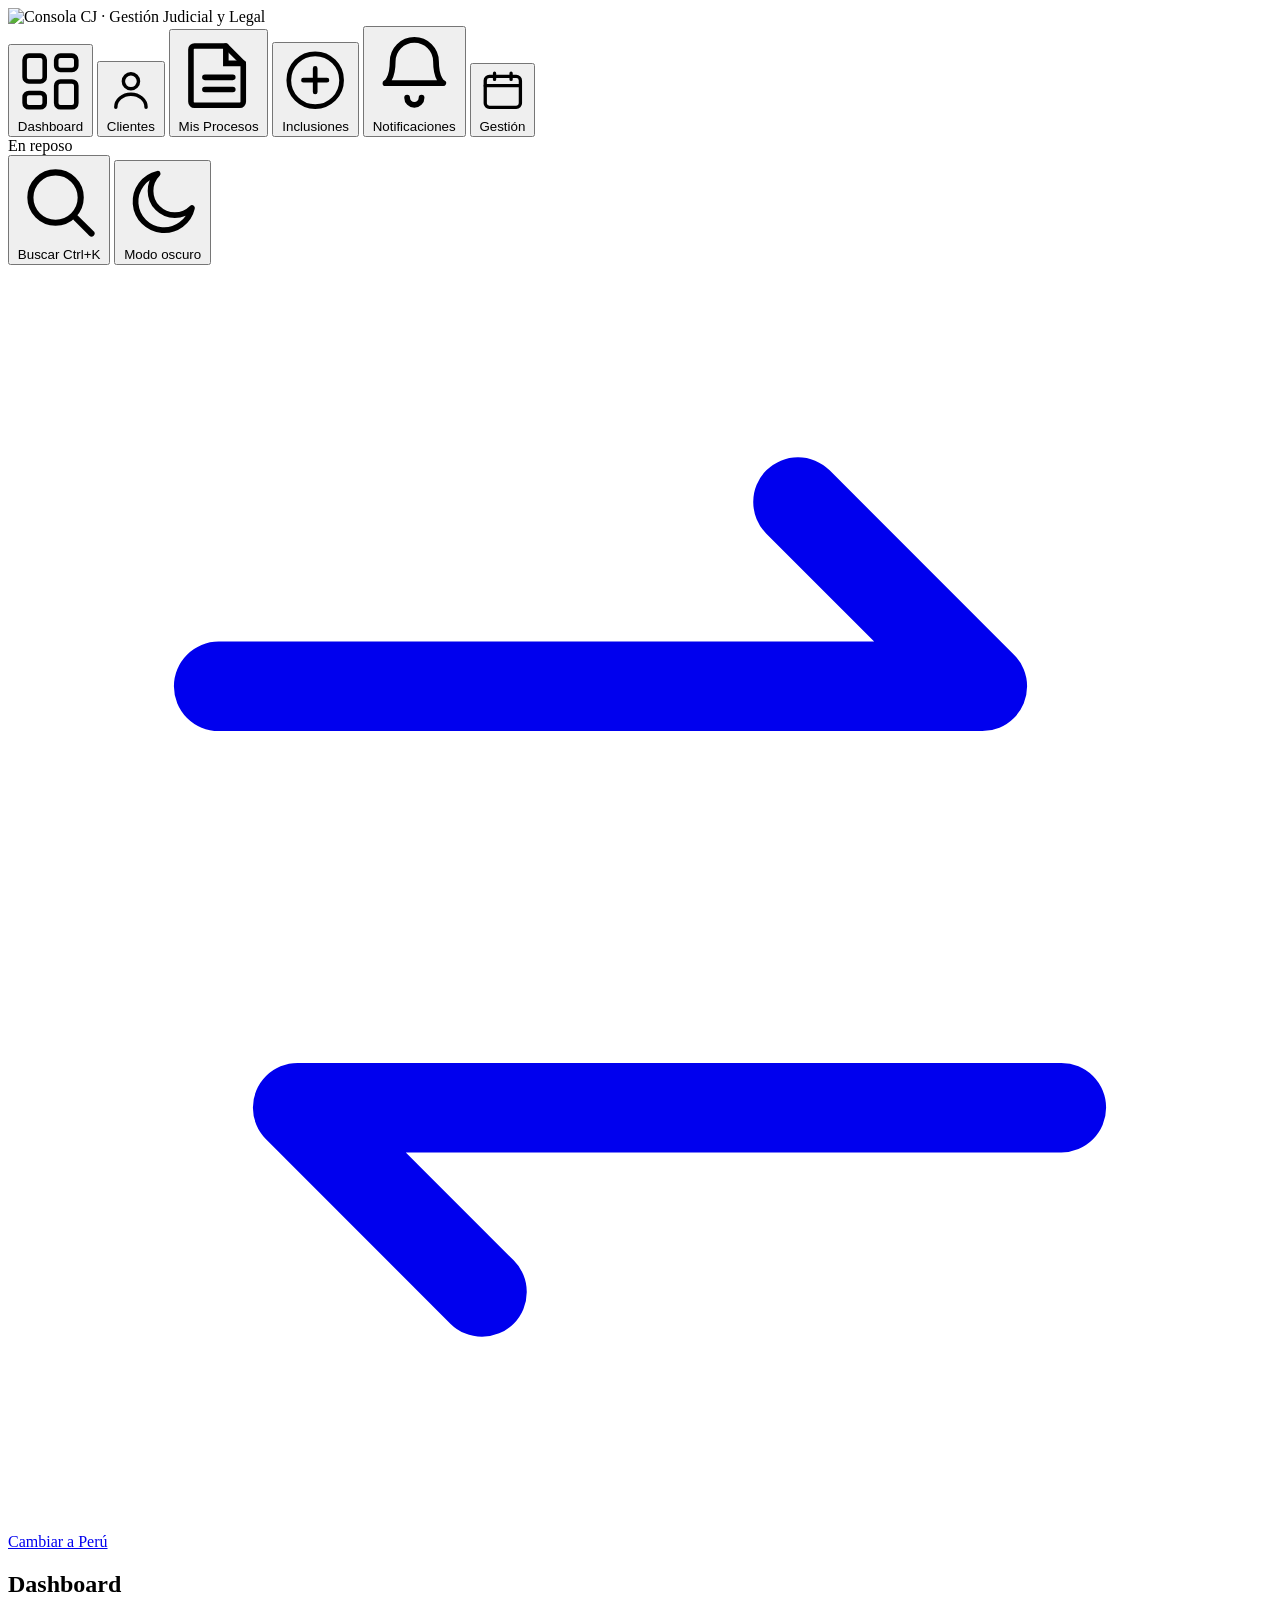
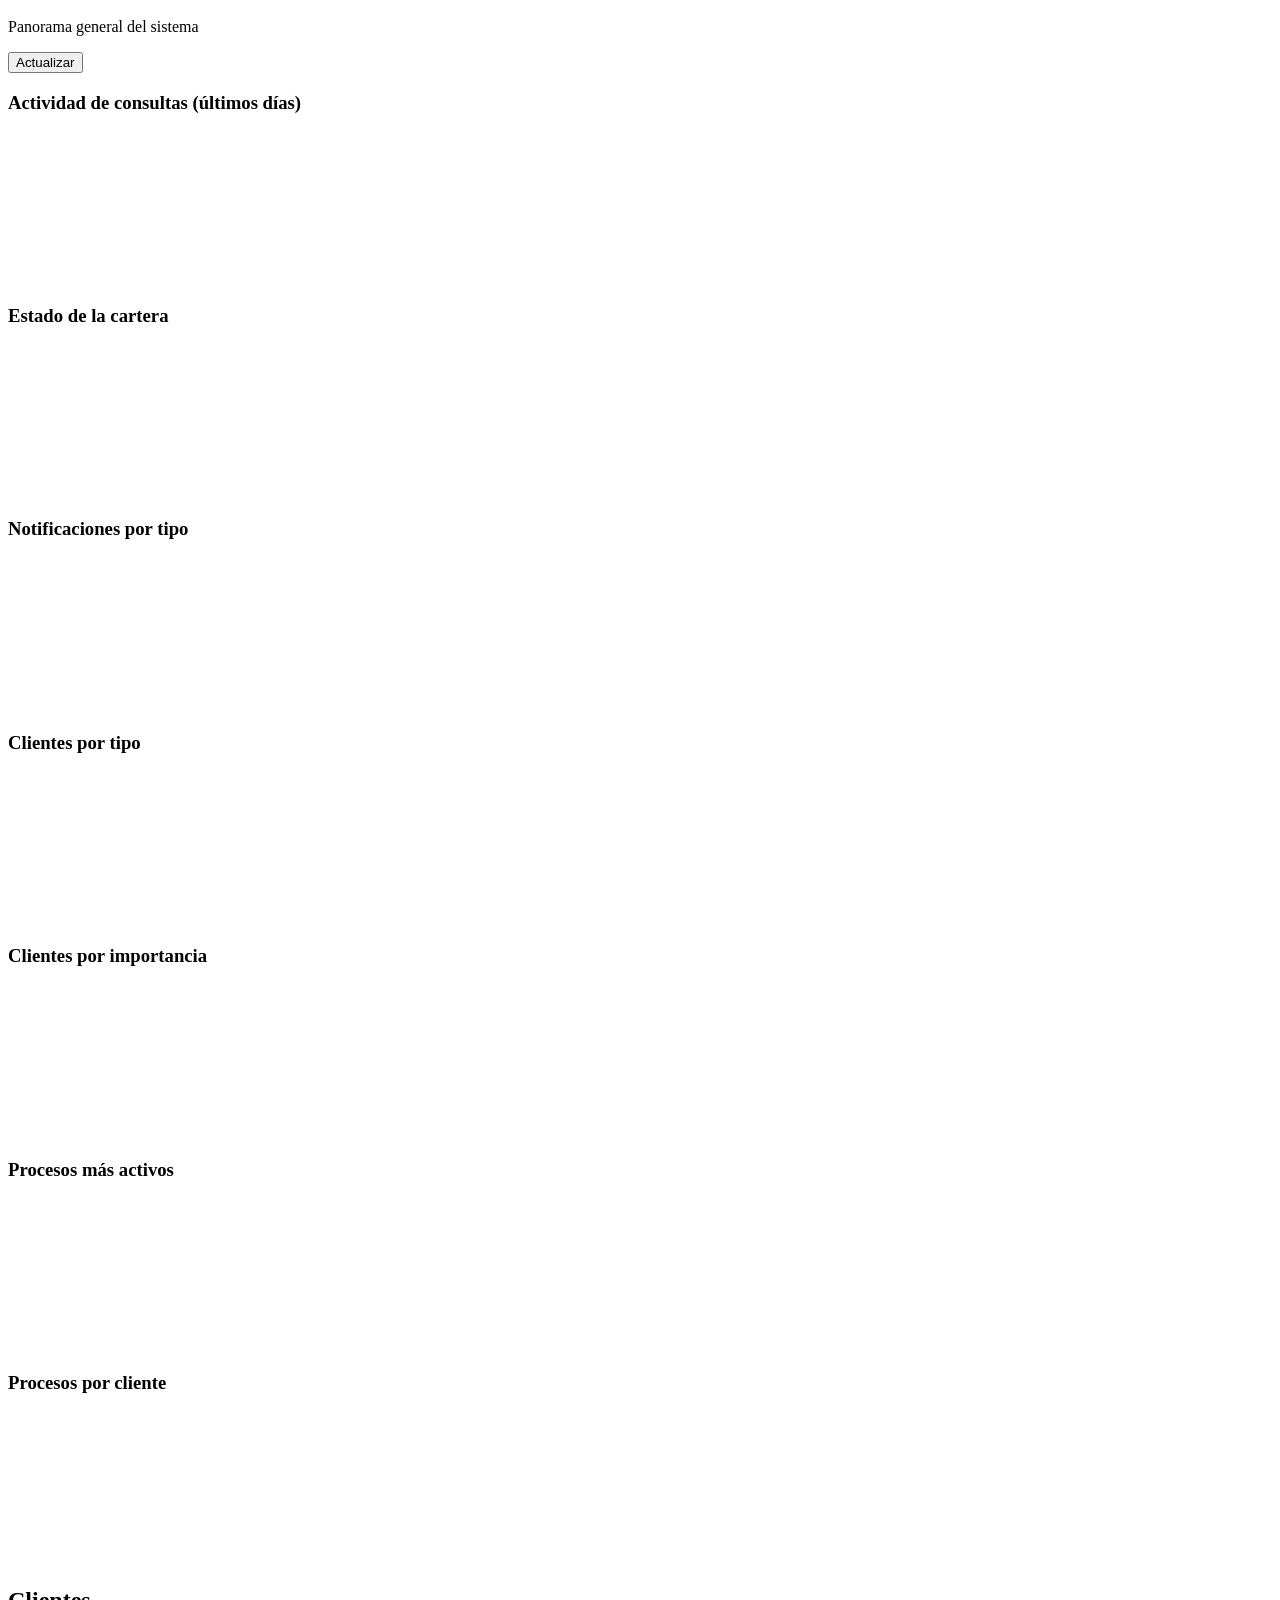
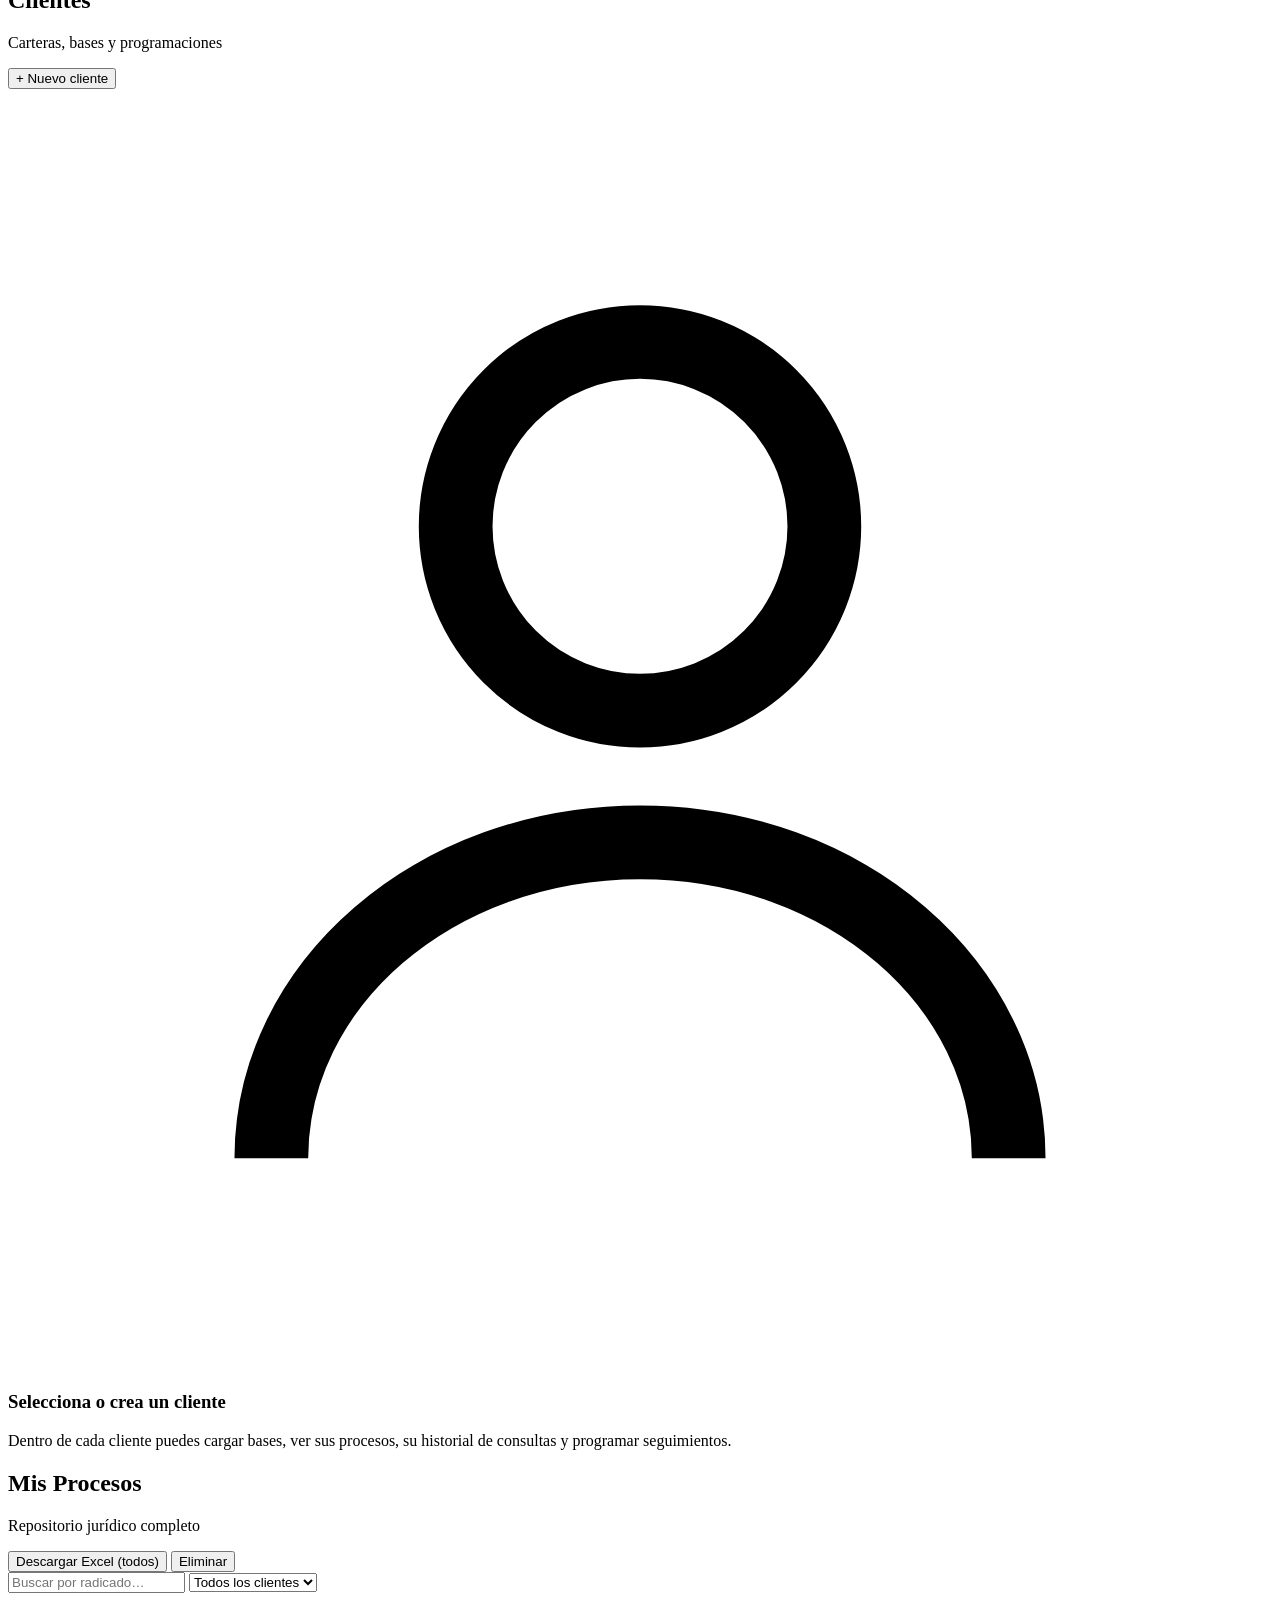
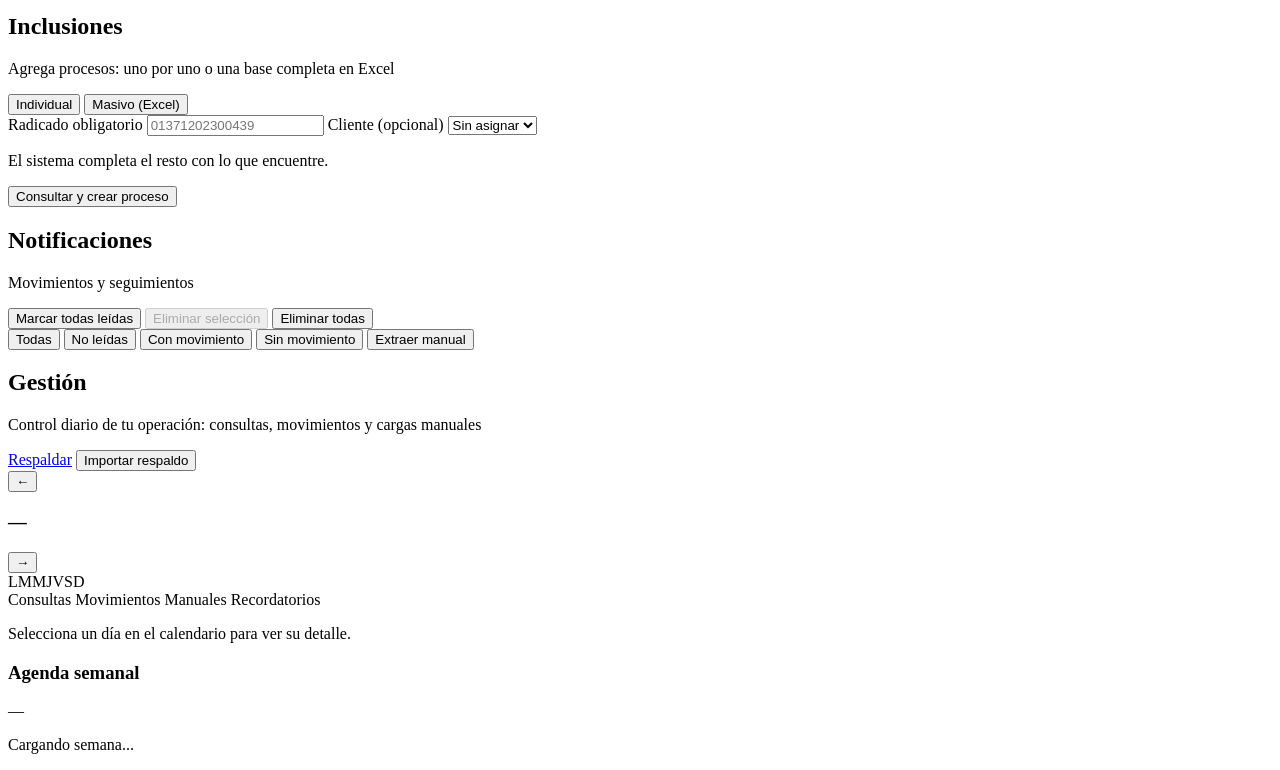
==== consola_latam/webapp/static/cj.html @ 0ed1775c "Initial commit: Consola Latam (Peru/Ecuador judicial process console) Web console for managing and q" ====
<!DOCTYPE html>
<html lang="es">
<head>
<meta charset="utf-8" />
<meta name="viewport" content="width=device-width, initial-scale=1" />
<title>Consola LATAM· Ecuador · Expedientes Judiciales</title>
<link rel="preconnect" href="https://fonts.googleapis.com" />
<link rel="preconnect" href="https://fonts.gstatic.com" crossorigin />
<link href="https://fonts.googleapis.com/css2?family=Cormorant+Garamond:ital,wght@0,500;0,600;1,500&family=Manrope:wght@400;500;600;700&display=swap" rel="stylesheet" />
<link rel="stylesheet" href="/static/styles-ecuador.css" />
<script src="https://cdn.jsdelivr.net/npm/chart.js@4.4.1/dist/chart.umd.min.js"></script>
</head>
<body>

<div class="shell">
  <!-- ---------- SIDEBAR ---------- -->
  <aside class="sidebar">
    <div class="sidebar__brand">
      <img class="sidebar__logo" src="/static/images/LogoCj.png" alt="Consola CJ · Gestión Judicial y Legal" />
    </div>
    <nav class="sidebar__nav" id="sidebarNav">
      <button class="navitem is-active" data-module="dashboard">
        <svg viewBox="0 0 24 24" fill="none"><rect x="3" y="3" width="7" height="9" rx="1.5" stroke="currentColor" stroke-width="1.6"/><rect x="14" y="3" width="7" height="5" rx="1.5" stroke="currentColor" stroke-width="1.6"/><rect x="14" y="12" width="7" height="9" rx="1.5" stroke="currentColor" stroke-width="1.6"/><rect x="3" y="16" width="7" height="5" rx="1.5" stroke="currentColor" stroke-width="1.6"/></svg>
        Dashboard
      </button>
      <button class="navitem" data-module="clientes">
        <svg viewBox="0 0 24 24" fill="none"><circle cx="12" cy="8" r="3.5" stroke="currentColor" stroke-width="1.6"/><path d="M5 20c0-3.3 3.1-6 7-6s7 2.7 7 6" stroke="currentColor" stroke-width="1.6" stroke-linecap="round"/></svg>
        Clientes
      </button>
      <button class="navitem" data-module="procesos">
        <svg viewBox="0 0 24 24" fill="none"><path d="M5 4h9l5 5v11a1 1 0 0 1-1 1H5a1 1 0 0 1-1-1V5a1 1 0 0 1 1-1Z" stroke="currentColor" stroke-width="1.6" stroke-linejoin="round"/><path d="M14 4v5h5M8 13h8M8 16.5h8" stroke="currentColor" stroke-width="1.6" stroke-linecap="round"/></svg>
        Mis Procesos
      </button>
      <button class="navitem" data-module="inclusiones">
        <svg viewBox="0 0 24 24" fill="none"><circle cx="12" cy="12" r="9" stroke="currentColor" stroke-width="1.6"/><path d="M12 8v8M8 12h8" stroke="currentColor" stroke-width="1.6" stroke-linecap="round"/></svg>
        Inclusiones
      </button>
      <button class="navitem" data-module="notificaciones">
        <svg viewBox="0 0 24 24" fill="none"><path d="M6 9a6 6 0 0 1 12 0c0 5 2 6 2 6H4s2-1 2-6Z" stroke="currentColor" stroke-width="1.6" stroke-linejoin="round"/><path d="M10 19a2 2 0 0 0 4 0" stroke="currentColor" stroke-width="1.6" stroke-linecap="round"/></svg>
        Notificaciones
        <span class="navitem__badge" id="navNotifBadge" hidden>0</span>
      </button>
      <button class="navitem" data-module="gestion">
        <svg viewBox="0 0 24 24" fill="none"><rect x="3.5" y="5" width="17" height="15" rx="2" stroke="currentColor" stroke-width="1.6"/><path d="M3.5 9.5H20.5M8 3.5V6.5M16 3.5V6.5" stroke="currentColor" stroke-width="1.6" stroke-linecap="round"/></svg>
        Gestión
      </button>
    </nav>
    <div class="sidebar__status" id="statuslamp">
      <span class="statuslamp__dot"></span>
      <span class="statuslamp__label" id="statuslabel">En reposo</span>
    </div>
    <button class="btn btn--sm theme-toggle" id="globalSearchBtn">
      <svg viewBox="0 0 24 24" fill="none"><circle cx="11" cy="11" r="7" stroke="currentColor" stroke-width="1.7"/><path d="M21 21l-4.3-4.3" stroke="currentColor" stroke-width="1.7" stroke-linecap="round"/></svg>
      <span>Buscar Ctrl+K</span>
    </button>
    <button class="btn btn--sm theme-toggle" id="themeToggle">
      <svg class="icon-moon" viewBox="0 0 24 24" fill="none"><path d="M20.8 13.4A8.5 8.5 0 1 1 10.6 3.2a6.8 6.8 0 0 0 10.2 10.2Z" stroke="currentColor" stroke-width="1.7" stroke-linejoin="round"/></svg>
      <svg class="icon-sun" viewBox="0 0 24 24" fill="none" style="display:none"><circle cx="12" cy="12" r="4.3" stroke="currentColor" stroke-width="1.7"/><path d="M12 2.6v2.6M12 18.8v2.6M4.6 4.6l1.8 1.8M17.6 17.6l1.8 1.8M2.6 12h2.6M18.8 12h2.6M4.6 19.4l1.8-1.8M17.6 6.4l1.8-1.8" stroke="currentColor" stroke-width="1.7" stroke-linecap="round"/></svg>
      <span id="themeToggleLabel">Modo oscuro</span>
    </button>
    <a class="btn btn--sm theme-toggle" href="/CEJ">
      <svg viewBox="0 0 24 24" fill="none"><path d="M4 8h14.5M18.5 8L15 4.5M20 16H5.5M5.5 16L9 19.5" stroke="currentColor" stroke-width="1.7" stroke-linecap="round" stroke-linejoin="round"/></svg>
      <span>Cambiar a Perú</span>
    </a>
  </aside>

  <!-- ---------- MAIN ---------- -->
  <main class="main">
    <!-- ===== DASHBOARD ===== -->
    <section class="module is-active" id="module-dashboard">
      <header class="module__head">
        <div><h1>Dashboard</h1><p>Panorama general del sistema</p></div>
        <button class="btn btn--ghost" id="refreshDashboard">Actualizar</button>
      </header>
      <div class="statgrid" id="statGrid"></div>
      <div class="chartgrid">
        <div class="chartcard chartcard--wide"><h3>Actividad de consultas (últimos días)</h3><canvas id="chartActivity"></canvas></div>
        <div class="chartcard"><h3>Estado de la cartera</h3><canvas id="chartPortfolio"></canvas></div>
        <div class="chartcard"><h3>Notificaciones por tipo</h3><canvas id="chartNotif"></canvas></div>
        <div class="chartcard"><h3>Clientes por tipo</h3><canvas id="chartType"></canvas></div>
        <div class="chartcard"><h3>Clientes por importancia</h3><canvas id="chartImportance"></canvas></div>
        <div class="chartcard"><h3>Procesos más activos</h3><canvas id="chartTopActive"></canvas></div>
        <div class="chartcard"><h3>Procesos por cliente</h3><canvas id="chartByClient"></canvas></div>
      </div>
    </section>

    <!-- ===== CLIENTES ===== -->
    <section class="module" id="module-clientes">
      <header class="module__head">
        <div><h1>Clientes</h1><p>Carteras, bases y programaciones</p></div>
        <button class="btn btn--solid" id="newClientBtn">+ Nuevo cliente</button>
      </header>

      <form class="inlineform card" id="clientForm" hidden>
        <div class="formgrid">
          <input class="field" id="clientName" placeholder="Nombre del cliente" autocomplete="off" />
          <div class="segmented" id="clientType" data-value="">
            <button type="button" data-val="FIRMA DE ABOGADOS">Firma</button>
            <button type="button" data-val="FINANCIERA">Financiera</button>
            <button type="button" data-val="COBRANZA">Cobranza</button>
          </div>
        </div>
        <textarea class="field" id="clientDesc" rows="2" placeholder="Descripción / notas"></textarea>
        <div class="segmented" id="clientImportance" data-value="MEDIA">
          <button type="button" data-val="ALTA">Alta</button>
          <button type="button" data-val="MEDIA" class="is-active">Media</button>
          <button type="button" data-val="BAJA">Baja</button>
        </div>
        <div class="inlineform__actions">
          <button type="submit" class="btn btn--solid">Guardar cliente</button>
          <button type="button" class="btn btn--ghost" id="clientCancel">Cancelar</button>
        </div>
      </form>

      <div class="split">
        <ul class="clientlist" id="clientList"></ul>
        <div class="clientdetail" id="clientDetail">
          <div class="empty" id="clientEmpty">
            <div class="empty__glyph">
              <svg viewBox="0 0 24 24" fill="none"><circle cx="12" cy="8" r="3.5" stroke="currentColor" stroke-width="1.4"/><path d="M5 20c0-3.3 3.1-6 7-6s7 2.7 7 6" stroke="currentColor" stroke-width="1.4"/></svg>
            </div>
            <h3>Selecciona o crea un cliente</h3>
            <p>Dentro de cada cliente puedes cargar bases, ver sus procesos, su historial de consultas y programar seguimientos.</p>
          </div>
          <div id="clientWorkspace" hidden></div>
        </div>
      </div>
    </section>

    <!-- ===== MIS PROCESOS ===== -->
    <section class="module" id="module-procesos">
      <header class="module__head">
        <div><h1>Mis Procesos</h1><p id="procesosCount">Repositorio jurídico completo</p></div>
        <div class="module__head-actions">
          <button class="btn btn--gold" id="downloadAllProc">Descargar Excel (todos)</button>
          <button class="btn btn--danger-ghost" id="deleteAllProc">Eliminar</button>
        </div>
      </header>
      <div class="toolbar" id="procToolbar">
        <input class="field field--search" id="procSearch" placeholder="Buscar por radicado…" />
        <select class="field field--select" id="procClientFilter"><option value="">Todos los clientes</option></select>
      </div>
      <div class="procgrid" id="procList"></div>
      <div class="procdetail" id="procDetail" hidden></div>
    </section>

    <!-- ===== INCLUSIONES ===== -->
    <section class="module" id="module-inclusiones">
      <header class="module__head">
        <div><h1>Inclusiones</h1><p>Agrega procesos: uno por uno o una base completa en Excel</p></div>
      </header>
      <div class="segmented segmented--tabs" id="inclusionTabs" data-value="individual">
        <button type="button" data-val="individual" class="is-active">Individual</button>
        <button type="button" data-val="masivo">Masivo (Excel)</button>
      </div>

      <form class="card inclusion-form" id="inclusionForm">
        <label class="fieldlabel">Radicado <span class="req">obligatorio</span>
          <input class="field" id="incRadicado" placeholder="01371202300439" autocomplete="off" />
        </label>
        <label class="fieldlabel">Cliente (opcional)
          <select class="field field--select" id="incClient"><option value="">Sin asignar</option></select>
        </label>
        <p class="hint">El sistema completa el resto con lo que encuentre.</p>
        <button type="submit" class="btn btn--solid">Consultar y crear proceso</button>
      </form>

      <form class="card inclusion-form" id="inclusionBulkForm" hidden>
        <label class="fieldlabel">Cliente destino <span class="req">obligatorio</span>
          <select class="field field--select" id="incBulkClient"><option value="">Selecciona un cliente…</option></select>
        </label>
        <div class="dropzone" id="incDropzone">
          <input type="file" id="incFileInput" accept=".xlsx,.xls" hidden />
          <div class="dropzone__inner">
            <span class="dropzone__icon">
              <svg viewBox="0 0 24 24" fill="none"><path d="M12 16V4M12 4L7 9M12 4L17 9" stroke="currentColor" stroke-width="1.7" stroke-linecap="round" stroke-linejoin="round"/><path d="M4 16v2a2 2 0 0 0 2 2h12a2 2 0 0 0 2-2v-2" stroke="currentColor" stroke-width="1.7" stroke-linecap="round"/></svg>
            </span>
            <p><strong>Arrastra el Excel</strong> con los radicados</p>
            <small>Radicados en la columna A desde la fila 2</small>
          </div>
        </div>
        <p class="hint">El Excel se envía tal cual al bot de Ecuador, que consulta cada radicado y devuelve sus datos.</p>
      </form>
    </section>

    <!-- ===== NOTIFICACIONES ===== -->
    <section class="module" id="module-notificaciones">
      <header class="module__head">
        <div><h1>Notificaciones</h1><p id="notifSummary">Movimientos y seguimientos</p></div>
        <div class="module__head-actions">
          <button class="btn btn--ghost btn--sm" id="notifReadAll">Marcar todas leídas</button>
          <button class="btn btn--ghost btn--sm" id="notifDeleteSel" disabled>Eliminar selección</button>
          <button class="btn btn--danger-ghost btn--sm" id="notifDeleteAll">Eliminar todas</button>
        </div>
      </header>
      <div class="notiffilters" id="notifFilters">
        <button class="badge is-active" data-nf="all">Todas</button>
        <button class="badge" data-nf="no_leidas">No leídas</button>
        <button class="badge badge--movs" data-nf="con_movimiento">Con movimiento</button>
        <button class="badge badge--nomovs" data-nf="sin_movimiento">Sin movimiento</button>
        <button class="badge badge--manual" data-nf="manual">Extraer manual</button>
      </div>
      <div class="notiflist" id="notifList"></div>
    </section>

    <!-- ===== GESTIÓN (calendario) ===== -->
    <section class="module" id="module-gestion">
      <header class="module__head">
        <div><h1>Gestión</h1><p>Control diario de tu operación: consultas, movimientos y cargas manuales</p></div>
        <div class="module__head-actions">
          <a class="btn btn--ghost btn--sm" id="backupExport" href="/api/ecuador/backup/export">Respaldar</a>
          <button class="btn btn--danger-ghost btn--sm" id="backupImport">Importar respaldo</button>
          <input type="file" id="backupImportFile" accept=".zip" hidden />
        </div>
      </header>
      <div class="gestion">
        <div class="calendar card">
          <div class="calendar__head">
            <button class="btn btn--ghost btn--sm" id="calPrev">←</button>
            <h3 id="calMonthLabel">—</h3>
            <button class="btn btn--ghost btn--sm" id="calNext">→</button>
          </div>
          <div class="calendar__weekdays"><span>L</span><span>M</span><span>M</span><span>J</span><span>V</span><span>S</span><span>D</span></div>
          <div class="calendar__grid" id="calGrid"></div>
          <div class="calendar__legend">
            <span><i class="dot dot--consulta"></i> Consultas</span>
            <span><i class="dot dot--mov"></i> Movimientos</span>
            <span><i class="dot dot--manual"></i> Manuales</span>
            <span><i class="dot dot--rem"></i> Recordatorios</span>
          </div>
        </div>
        <div class="daypanel card" id="dayPanel">
          <p class="muted">Selecciona un día en el calendario para ver su detalle.</p>
        </div>
        <div class="weekagenda card">
          <div class="weekagenda__head">
            <h3>Agenda semanal</h3>
            <span id="weekAgendaRange">—</span>
          </div>
          <div class="weekagenda__list" id="weekAgendaList">
            <p class="muted">Cargando semana...</p>
          </div>
        </div>
      </div>
    </section>
  </main>
</div>

<!-- ---------- OVERLAY: CONSULTA EN VIVO ---------- -->
<div class="console" id="console" hidden>
  <div class="console__panel">
    <div class="console__head">
      <div>
        <span class="console__eyebrow" id="consoleMode">CONSULTA TOTAL</span>
        <h2 id="consoleBaseName">Base</h2>
      </div>
      <div class="console__head-actions">
        <button class="btn btn--danger-ghost" id="consoleCancel">Cancelar</button>
        <button class="btn btn--ghost" id="consoleClose" hidden>Cerrar</button>
      </div>
    </div>
    <div class="live">
      <div class="live__now">
        <span class="live__label">Consultando expediente</span>
        <div class="live__radicado" id="liveRadicado">—</div>
        <div class="live__parte" id="liveParte">—</div>
      </div>
      <div class="live__counter">
        <div class="live__count"><span id="liveDone">0</span><i>/</i><span id="liveTotal">0</span></div>
        <span class="live__label">procesos</span>
      </div>
    </div>
    <div class="progress"><div class="progress__bar" id="progressBar"></div></div>
    <div class="console__log" id="consoleLog"></div>
    <div class="console__footer" id="consoleFooter" hidden>
      <div class="console__summary" id="consoleSummary"></div>
      <div class="console__footer-actions">
        <button class="btn btn--ghost" id="retryErrorsBtn" hidden>Reintentar errores</button>
        <a class="btn btn--gold" id="downloadBtn" href="#">Descargar Excel</a>
      </div>
    </div>
  </div>
</div>

<!-- ---------- BUSQUEDA GLOBAL ---------- -->
<div class="command" id="globalSearch" hidden>
  <div class="command__panel">
    <input class="command__input" id="globalSearchInput" placeholder="Buscar radicado, cliente o parte..." autocomplete="off" />
    <div class="command__results" id="globalSearchResults"></div>
  </div>
</div>

<!-- ---------- MODAL: PROGRAMAR ---------- -->
<div class="modal" id="scheduleModal" hidden>
  <div class="modal__panel">
    <div class="modal__head">
      <h3 class="ledger">Programar consulta automática</h3>
      <button class="btn btn--ghost" id="scheduleModalClose">✕</button>
    </div>
    <p class="modal__sub" id="scheduleBaseName"></p>
    <form class="schedule-form" id="scheduleForm">
      <div class="schedule-form__row">
        <label>Hora<input type="number" id="schedHour" min="0" max="23" value="8" class="field field--num" /></label>
        <label>Minuto<input type="number" id="schedMinute" min="0" max="59" value="0" class="field field--num" /></label>
        <div class="segmented" id="schedMode" data-value="daily">
          <button type="button" data-val="daily" class="is-active">Diaria</button>
          <button type="button" data-val="total">Total</button>
        </div>
      </div>
      <button type="submit" class="btn btn--solid">Agregar programación</button>
    </form>
    <ul class="schedule-list" id="scheduleList"></ul>
  </div>
</div>

<!-- ---------- MODAL: CONFIRMAR ---------- -->
<div class="modal" id="confirmPopup" hidden>
  <div class="modal__panel">
    <div class="modal__head">
      <h3 class="ledger is-danger" id="confirmPopupTitle">⚠ Confirmar acción</h3>
      <button class="btn btn--ghost" id="confirmPopupClose">✕</button>
    </div>
    <p class="modal__msg" id="confirmPopupMsg"></p>
    <div class="modal__actions modal__actions--split">
      <button type="button" class="btn btn--ghost" id="confirmPopupCancel">Cancelar</button>
      <button type="button" class="btn btn--danger" id="confirmPopupOk">Sí, eliminar</button>
    </div>
  </div>
</div>

<!-- ---------- MODAL: ERROR ---------- -->
<div class="modal" id="errorPopup" hidden>
  <div class="modal__panel">
    <div class="modal__head">
      <h3 class="ledger is-danger">⚠ Ocurrió un problema</h3>
      <button class="btn btn--ghost" id="errorPopupClose">✕</button>
    </div>
    <p class="modal__msg" id="errorPopupMsg"></p>
    <div class="modal__actions">
      <button type="button" class="btn btn--solid" id="errorPopupOk">Entendido</button>
    </div>
  </div>
</div>

<div class="toast" id="toast" hidden></div>

<script src="/static/app-ecuador.js"></script>
</body>
</html>
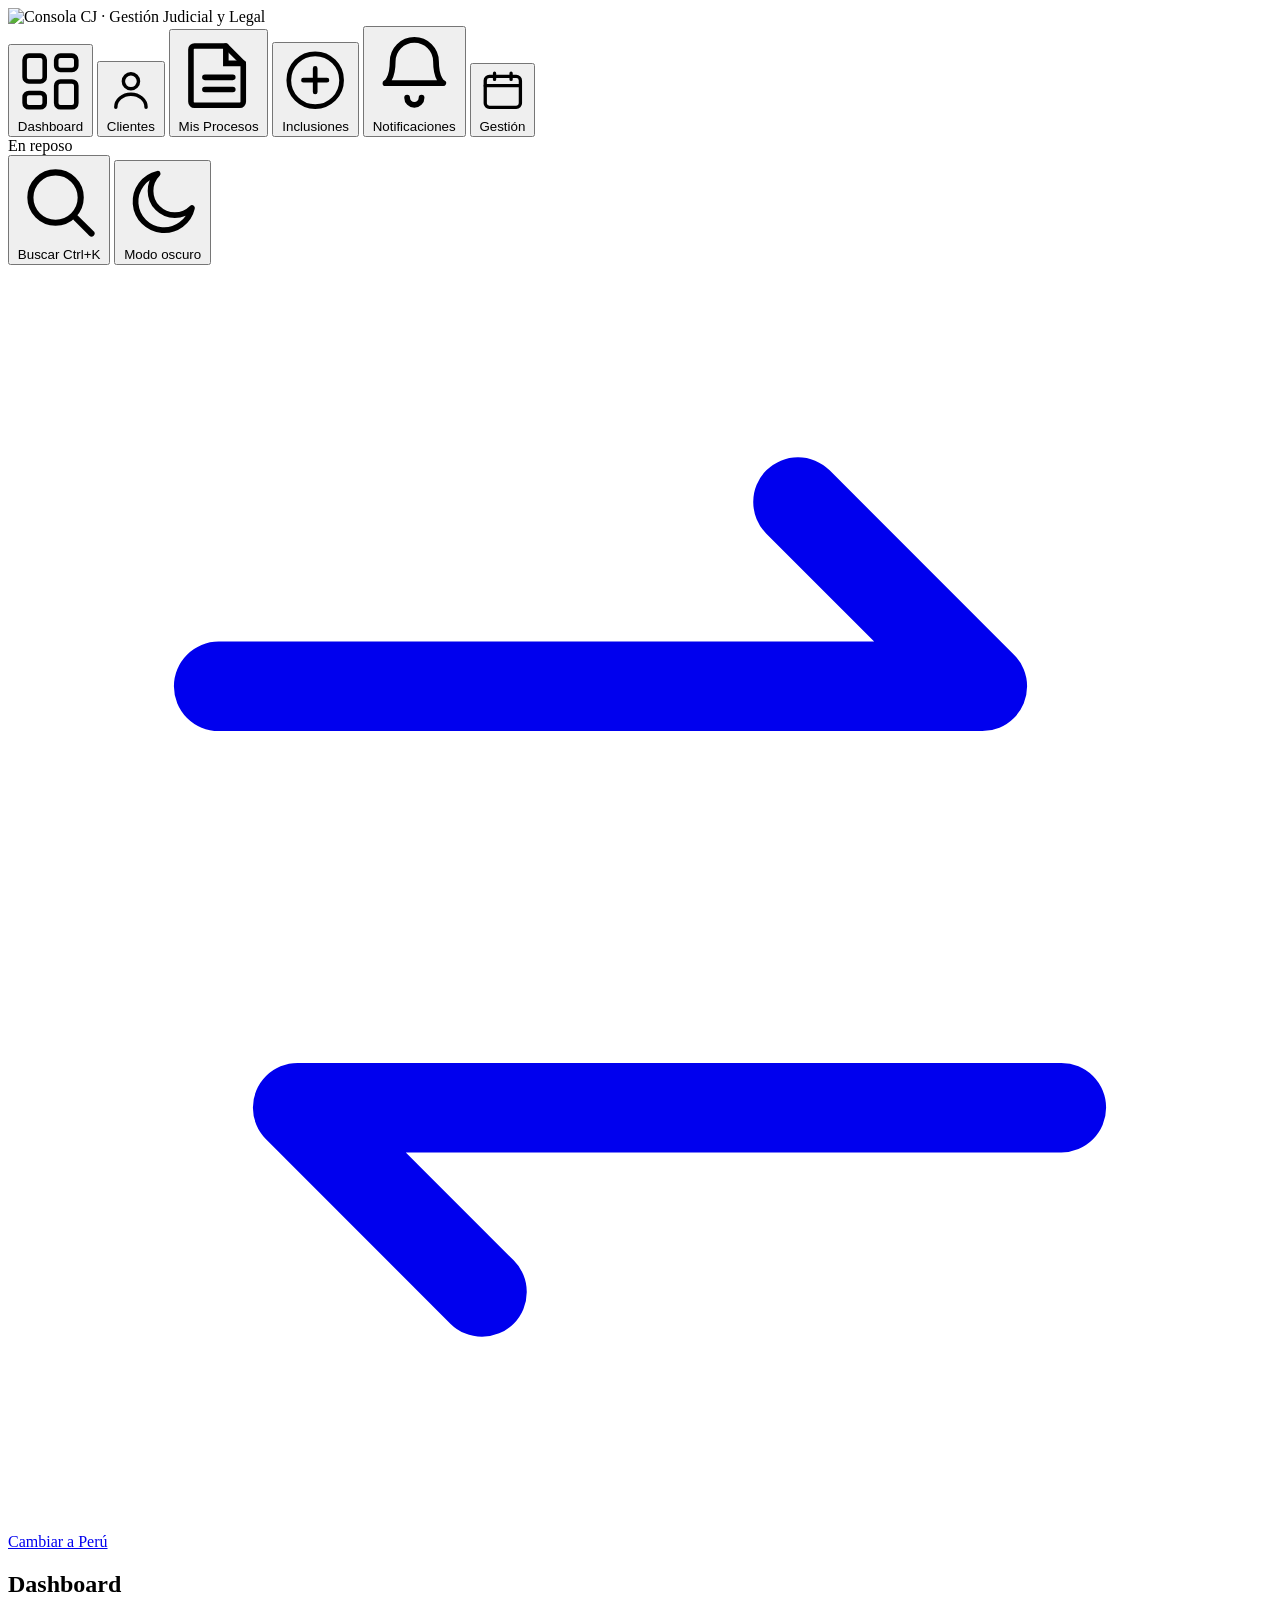
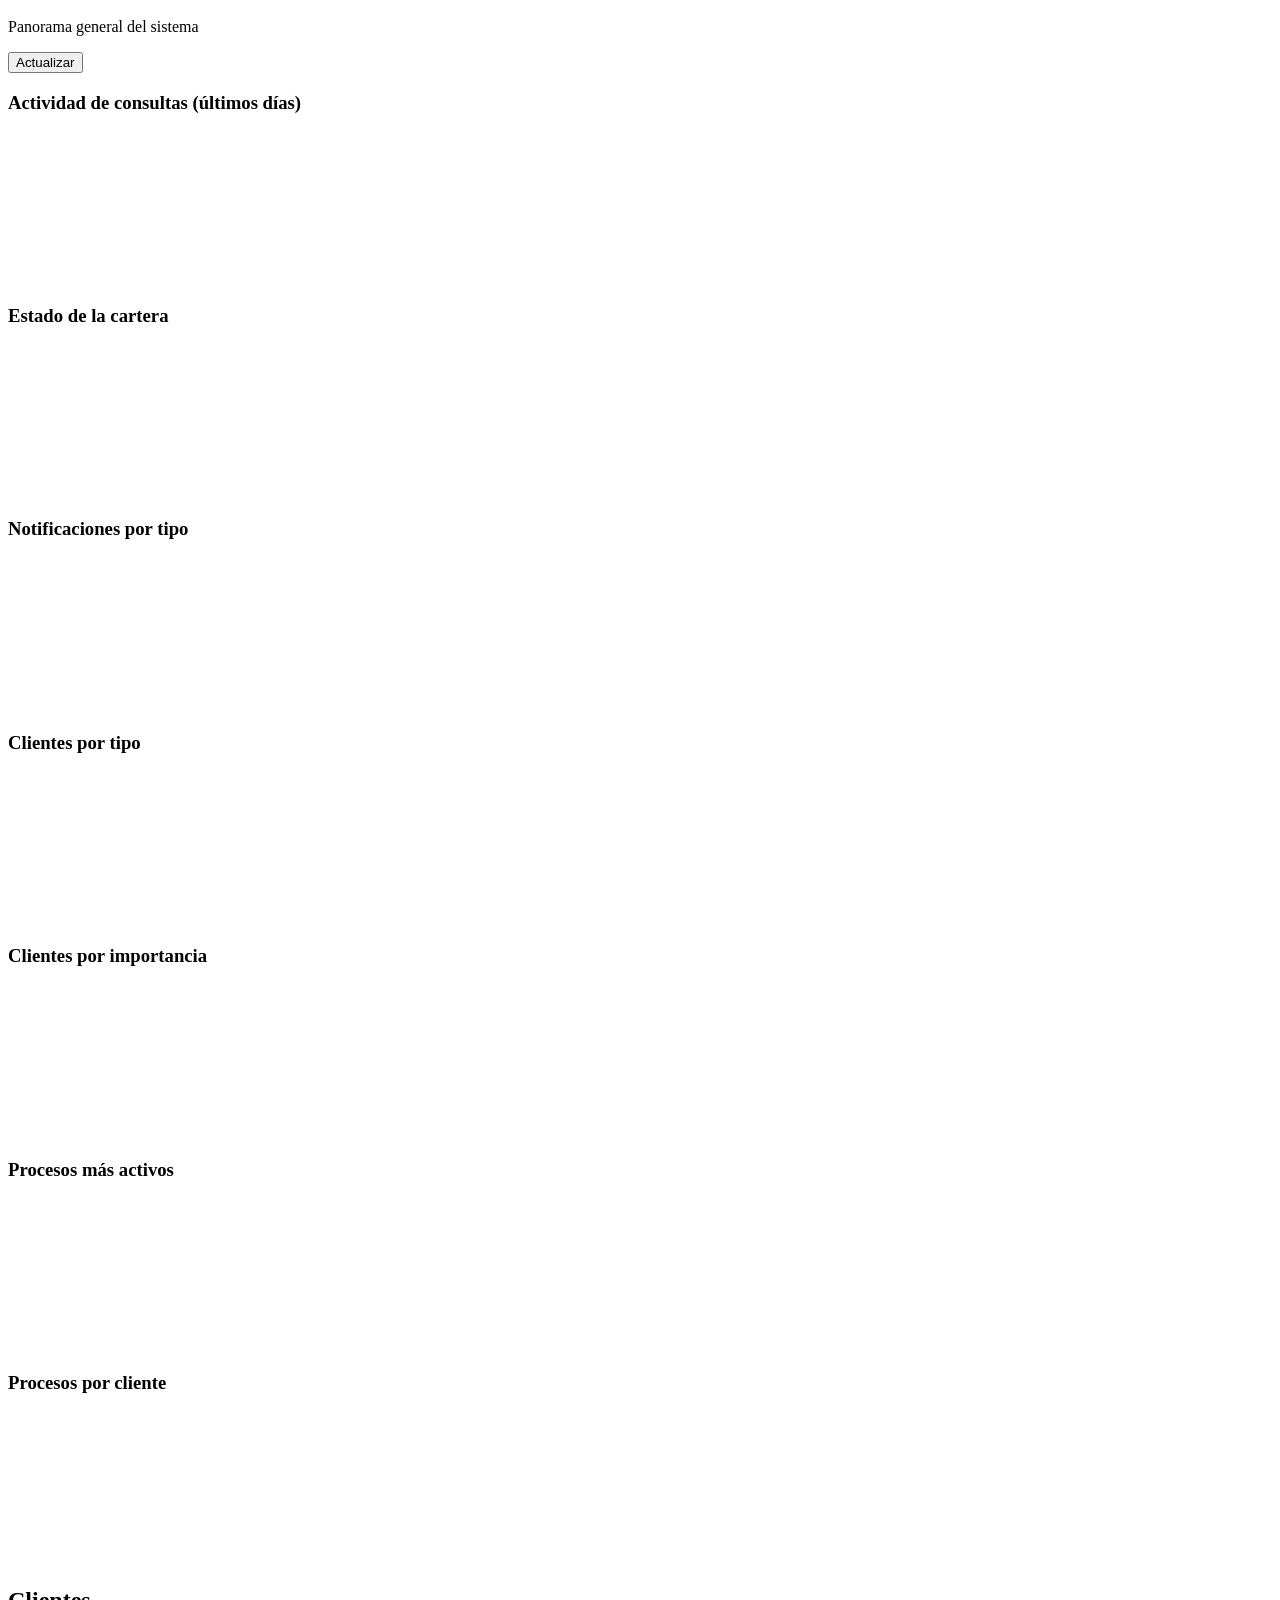
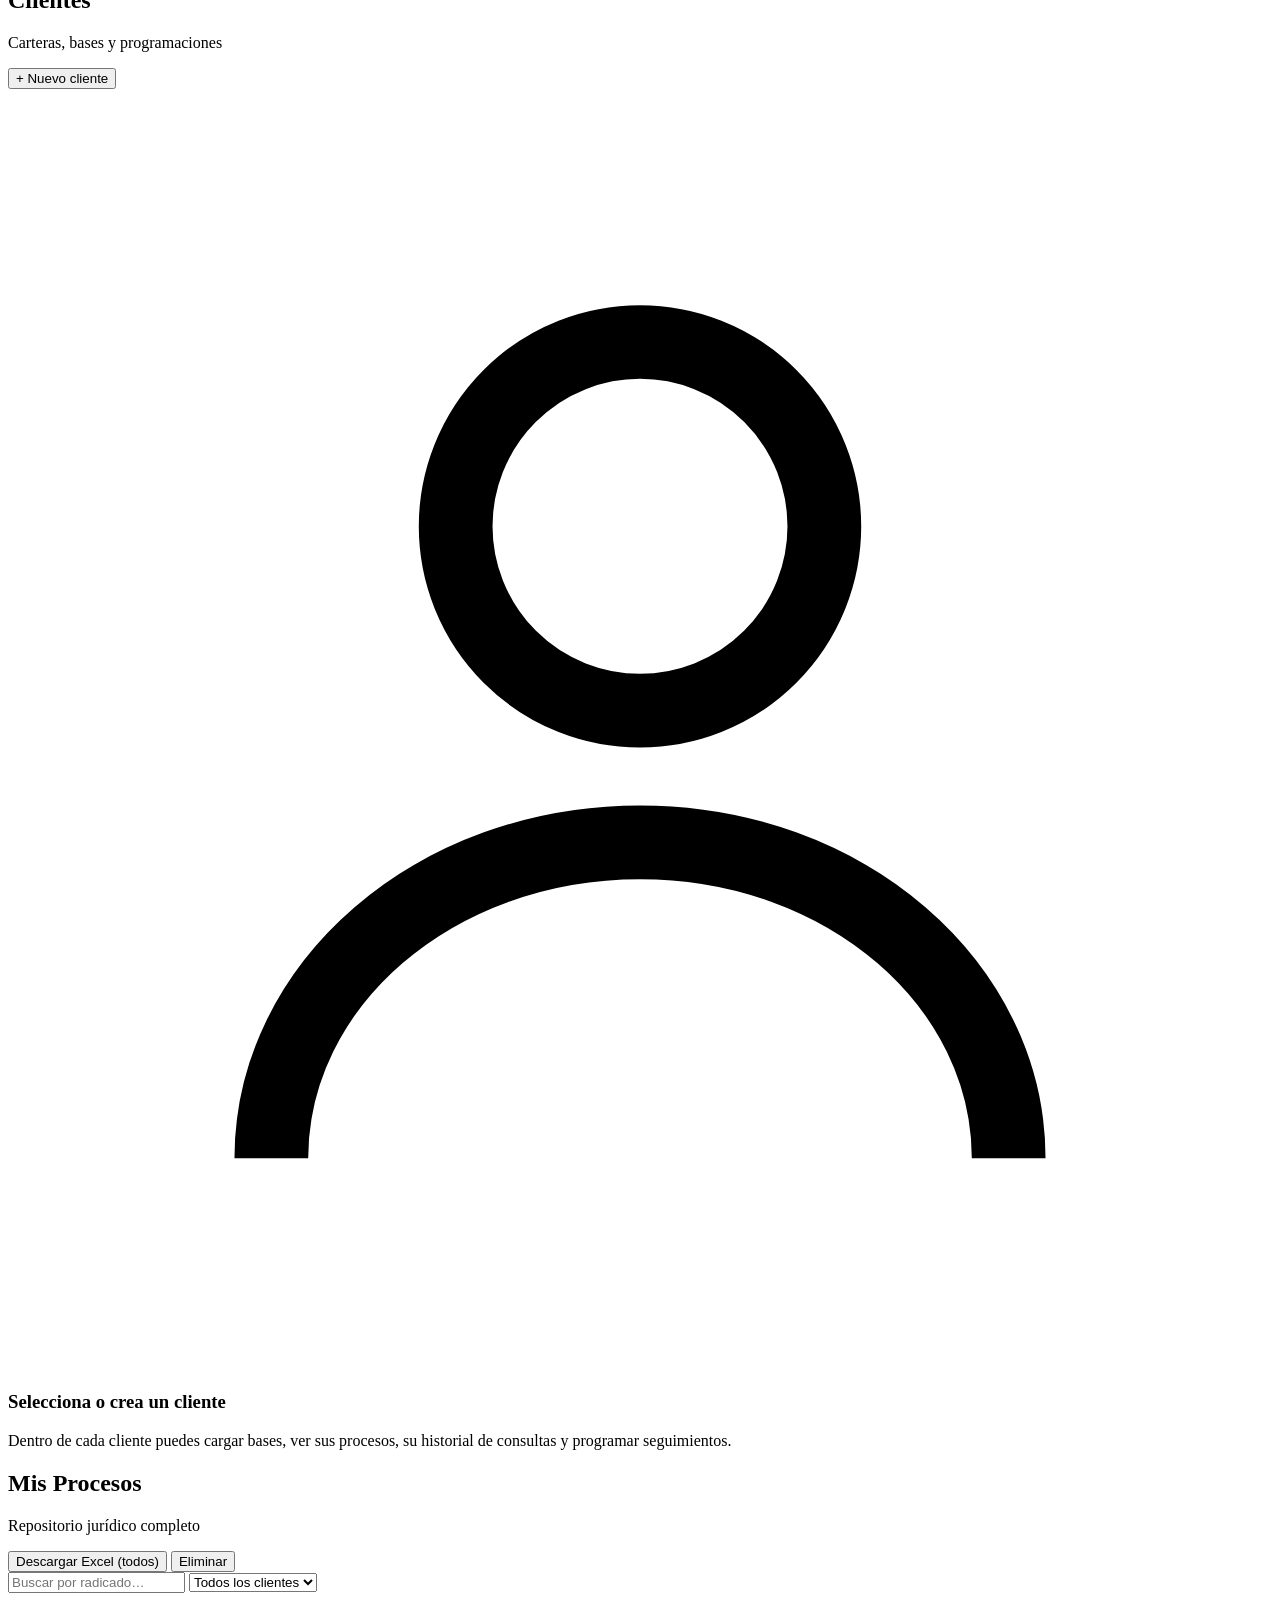
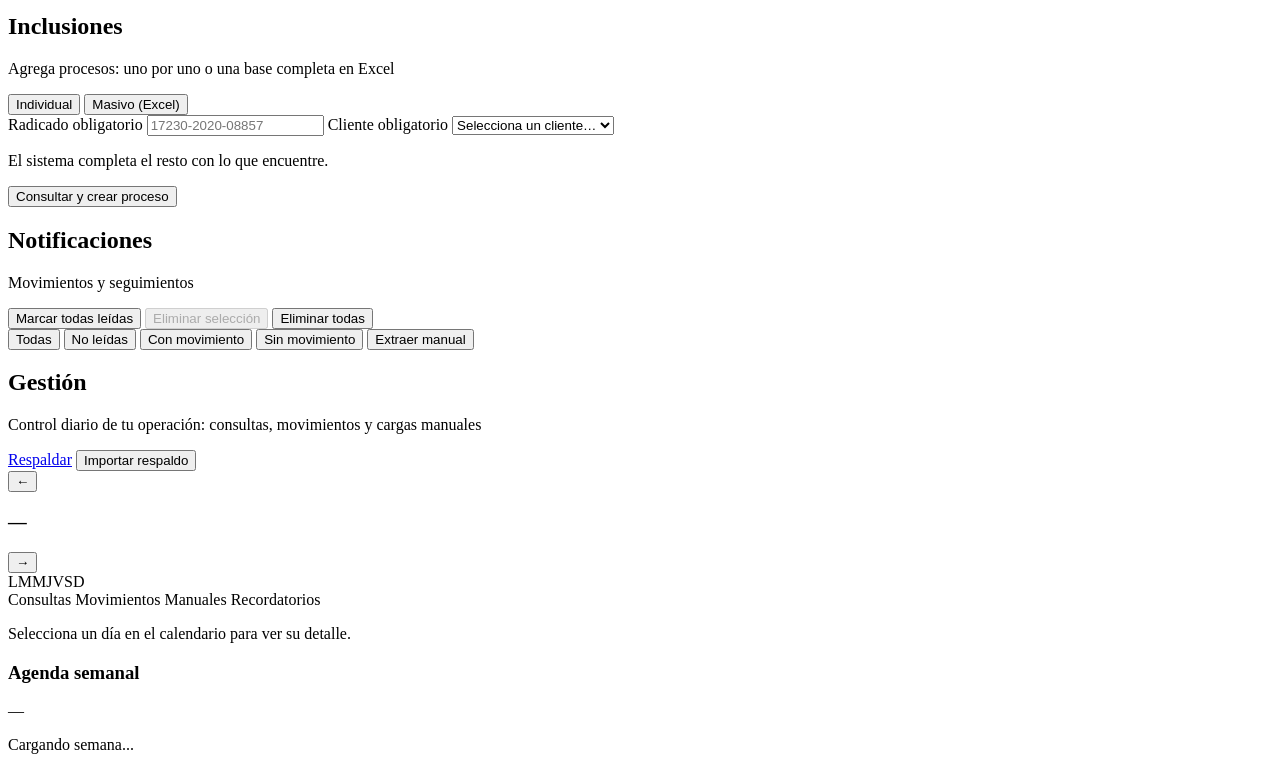
==== commit 03b6a67d: "feat(ecuador): requerir clienteId/usuario del bot y datos ampliados de inclusión - Agrega external_c" ====
--- a/consola_latam/webapp/static/cj.html
+++ b/consola_latam/webapp/static/cj.html
@@ -100,6 +100,10 @@
             <button type="button" data-val="COBRANZA">Cobranza</button>
           </div>
         </div>
+        <div class="formgrid">
+          <input class="field" id="clientExternalId" placeholder="Cliente ID (bot)" autocomplete="off" />
+          <input class="field" id="clientExternalUser" placeholder="Usuario (bot)" autocomplete="off" />
+        </div>
         <textarea class="field" id="clientDesc" rows="2" placeholder="Descripción / notas"></textarea>
         <div class="segmented" id="clientImportance" data-value="MEDIA">
           <button type="button" data-val="ALTA">Alta</button>
@@ -156,10 +160,10 @@
 
       <form class="card inclusion-form" id="inclusionForm">
         <label class="fieldlabel">Radicado <span class="req">obligatorio</span>
-          <input class="field" id="incRadicado" placeholder="01371202300439" autocomplete="off" />
+          <input class="field" id="incRadicado" placeholder="17230-2020-08857" autocomplete="off" />
         </label>
-        <label class="fieldlabel">Cliente (opcional)
-          <select class="field field--select" id="incClient"><option value="">Sin asignar</option></select>
+        <label class="fieldlabel">Cliente <span class="req">obligatorio</span>
+          <select class="field field--select" id="incClient"><option value="">Selecciona un cliente…</option></select>
         </label>
         <p class="hint">El sistema completa el resto con lo que encuentre.</p>
         <button type="submit" class="btn btn--solid">Consultar y crear proceso</button>
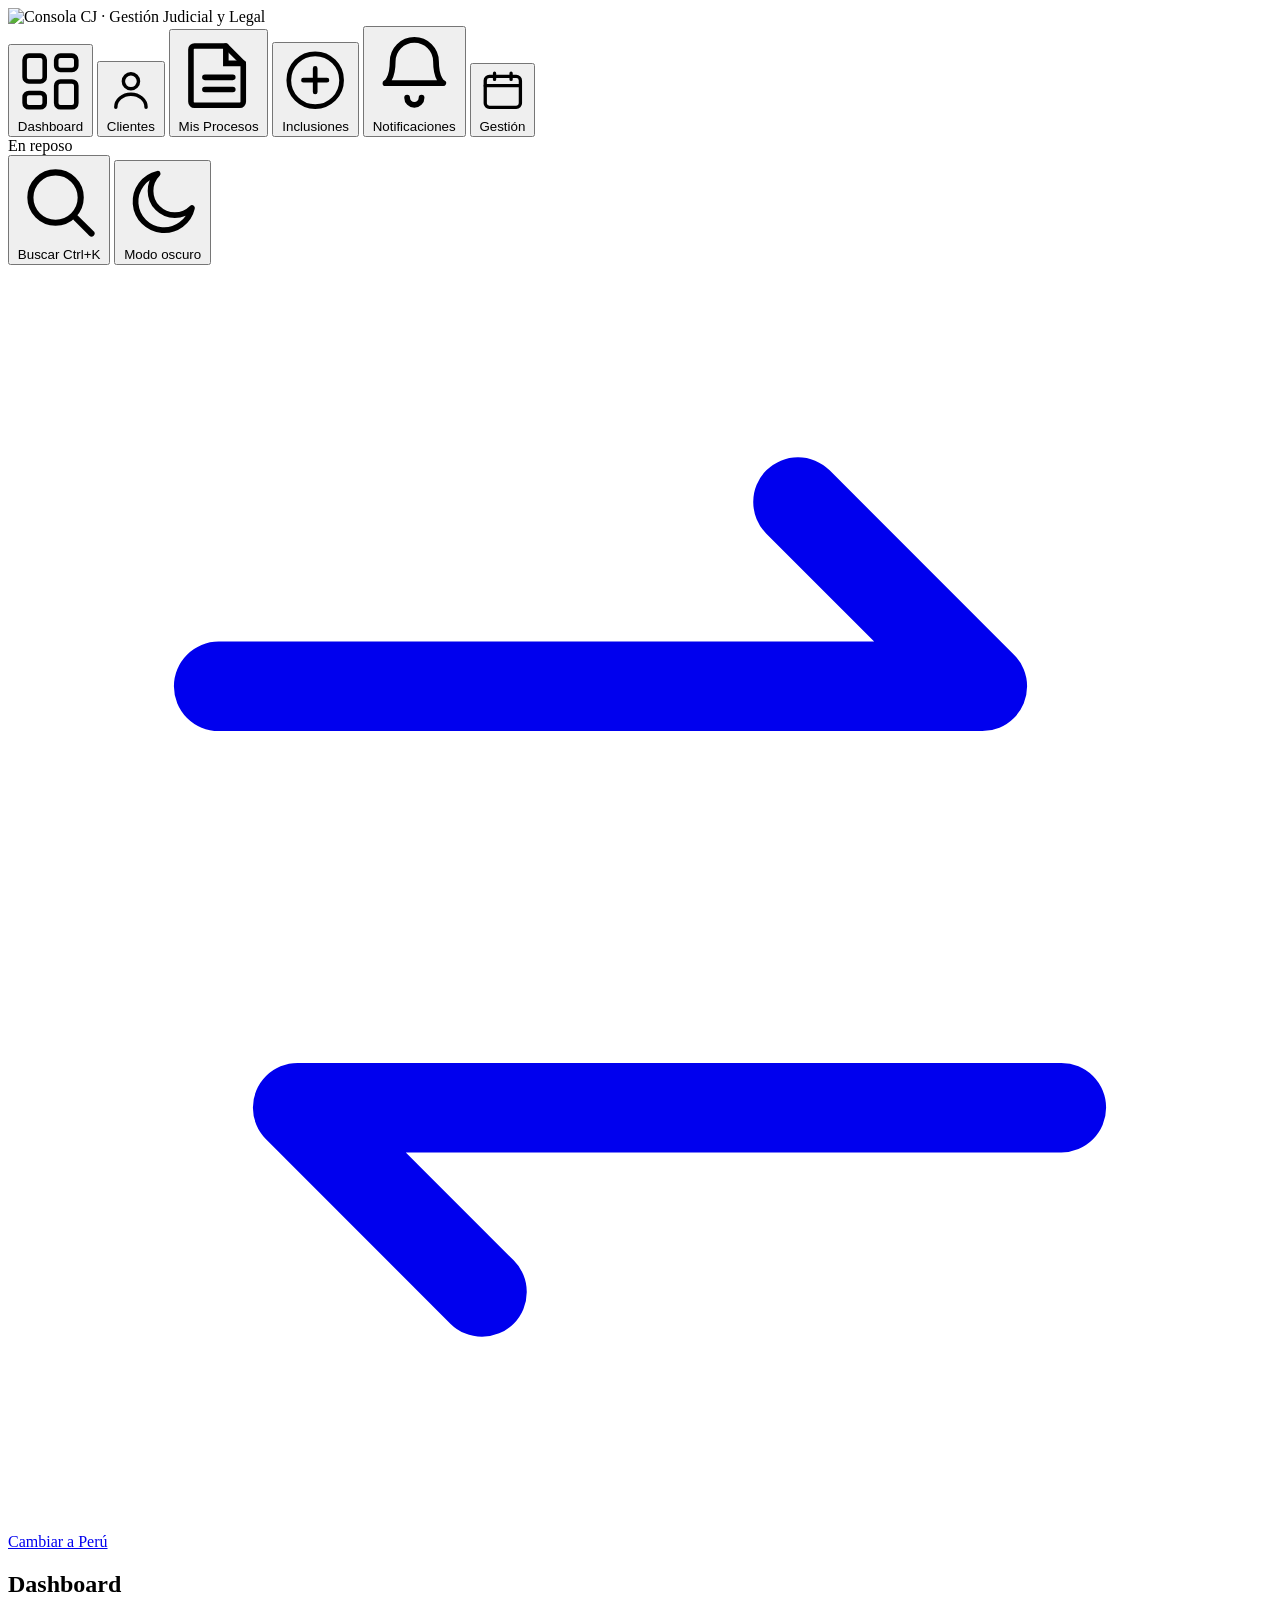
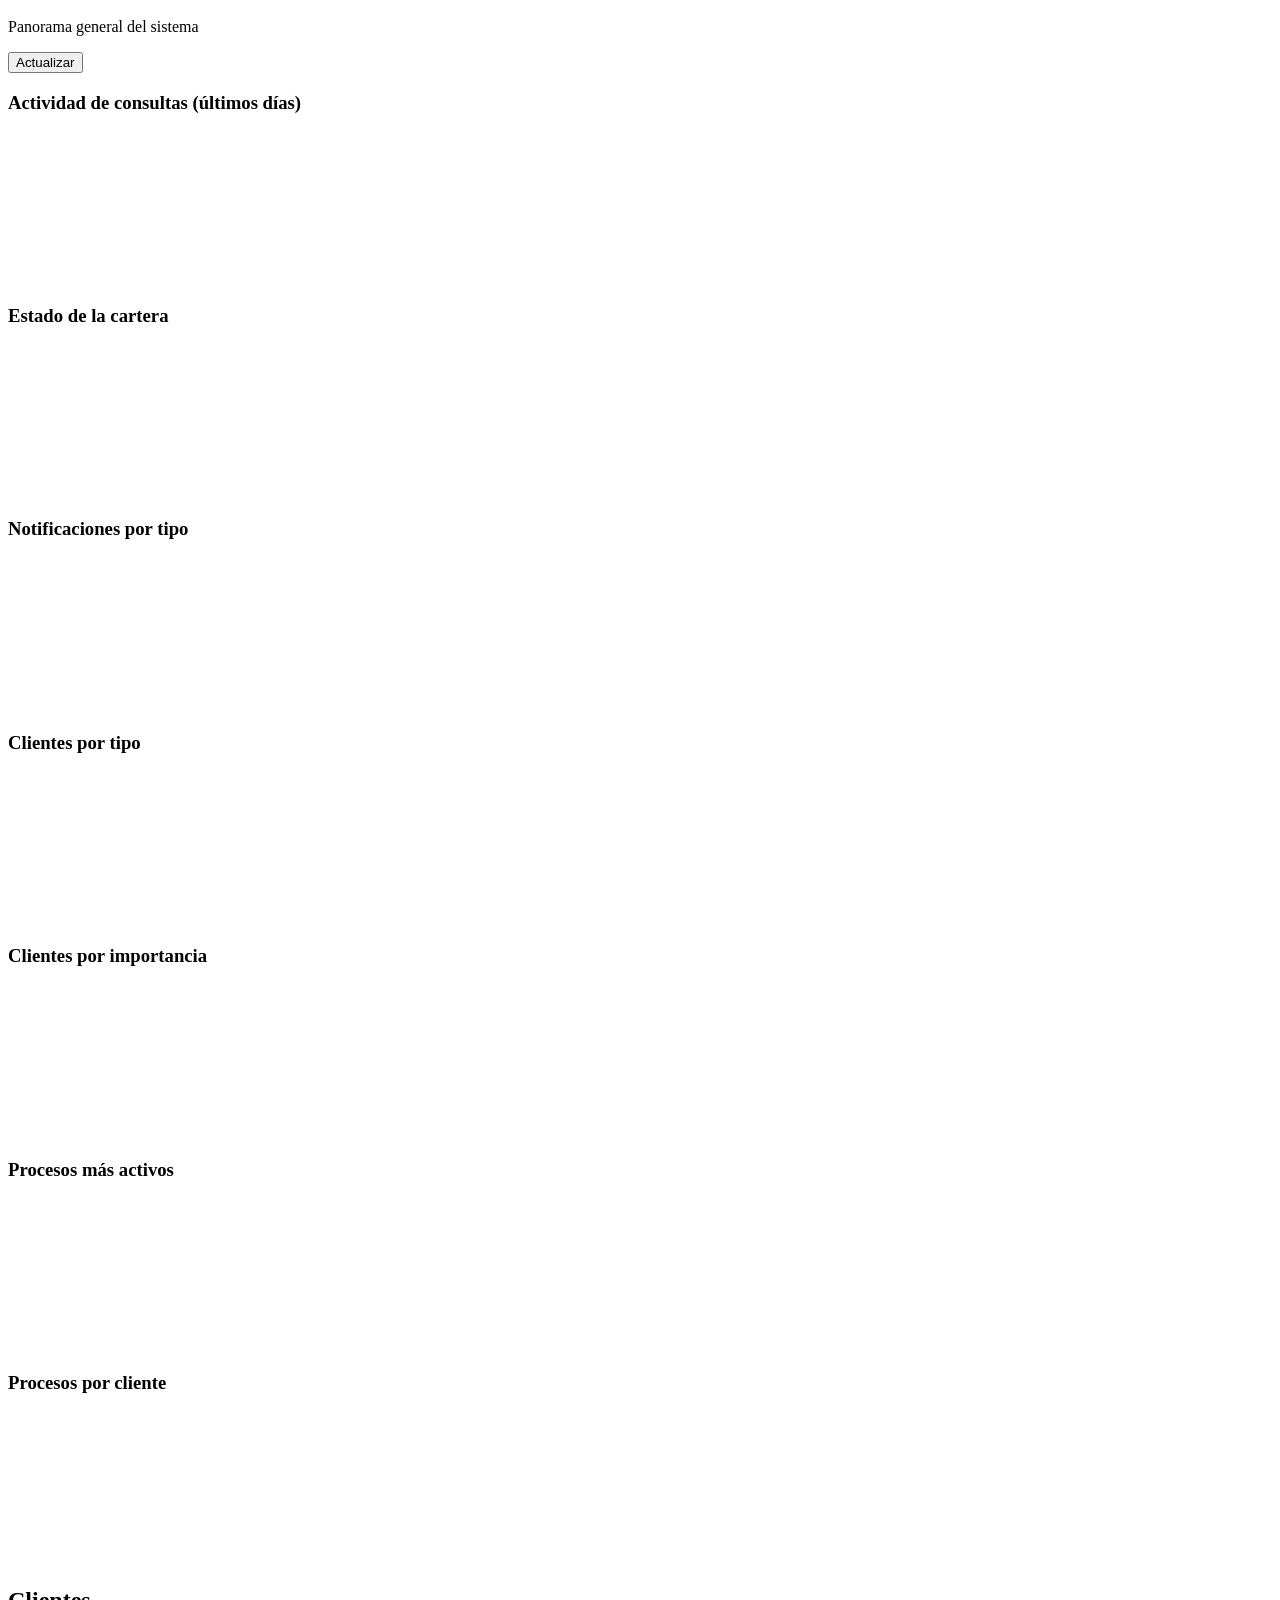
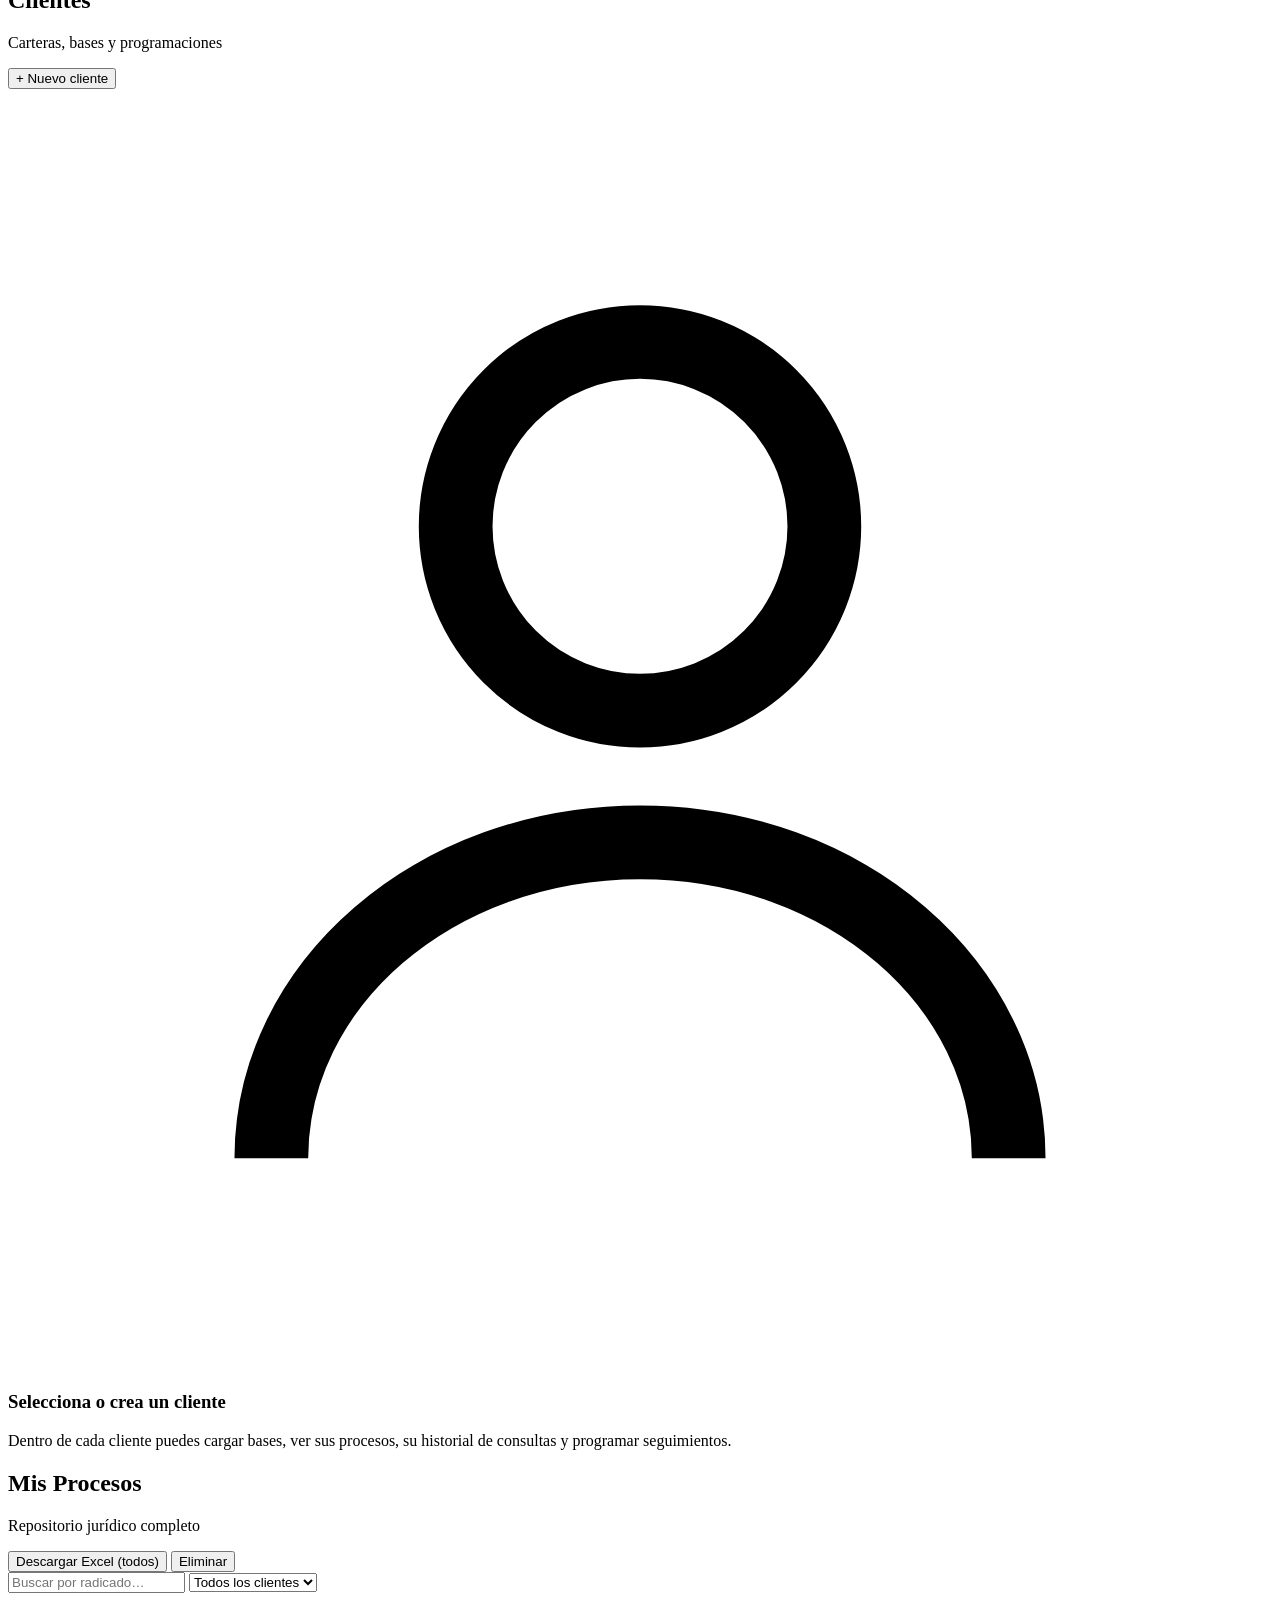
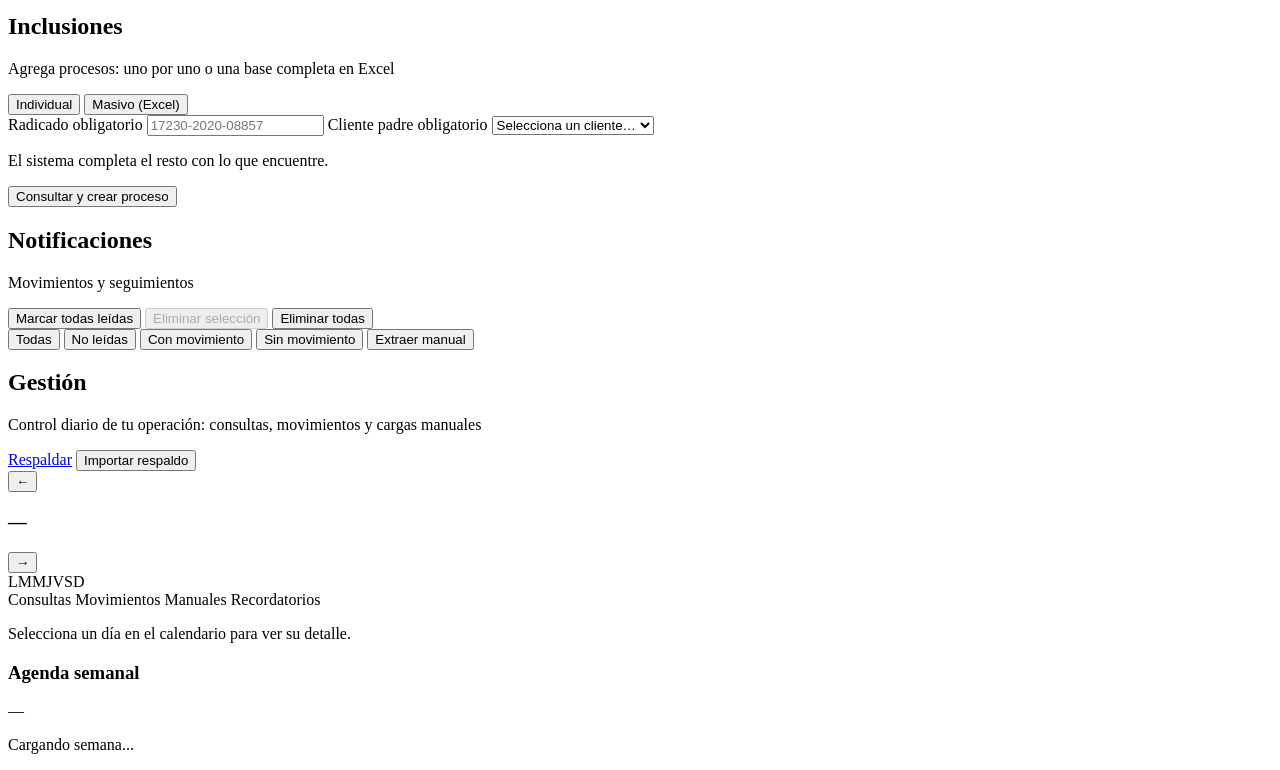
==== commit 324b98af: "feat(peru): mostrar Proceso ID, clientes Oracle y errores del bot en Mis Procesos Peru - Guardar pro" ====
--- a/consola_latam/webapp/static/cj.html
+++ b/consola_latam/webapp/static/cj.html
@@ -101,8 +101,7 @@
           </div>
         </div>
         <div class="formgrid">
-          <input class="field" id="clientExternalId" placeholder="Cliente ID (bot)" autocomplete="off" />
-          <input class="field" id="clientExternalUser" placeholder="Usuario (bot)" autocomplete="off" />
+          <input class="field" id="clientExternalId" placeholder="Cliente ID" autocomplete="off" inputmode="numeric" />
         </div>
         <textarea class="field" id="clientDesc" rows="2" placeholder="Descripción / notas"></textarea>
         <div class="segmented" id="clientImportance" data-value="MEDIA">
@@ -162,17 +161,37 @@
         <label class="fieldlabel">Radicado <span class="req">obligatorio</span>
           <input class="field" id="incRadicado" placeholder="17230-2020-08857" autocomplete="off" />
         </label>
-        <label class="fieldlabel">Cliente <span class="req">obligatorio</span>
+        <label class="fieldlabel">Cliente padre <span class="req">obligatorio</span>
           <select class="field field--select" id="incClient"><option value="">Selecciona un cliente…</option></select>
         </label>
+        <div class="inc-children" id="incChildrenBlock" hidden>
+          <div class="section-head">
+            <span class="fieldlabel" style="margin:0">Clientes hijos <small class="hint">(opcional)</small></span>
+            <span class="module__head-actions">
+              <button type="button" class="btn btn--ghost btn--sm" id="incChildrenAll">Marcar todos</button>
+              <button type="button" class="btn btn--ghost btn--sm" id="incChildrenNone">Ninguno</button>
+            </span>
+          </div>
+          <div class="childrenlist" id="incChildren"></div>
+        </div>
         <p class="hint">El sistema completa el resto con lo que encuentre.</p>
         <button type="submit" class="btn btn--solid">Consultar y crear proceso</button>
       </form>
 
       <form class="card inclusion-form" id="inclusionBulkForm" hidden>
-        <label class="fieldlabel">Cliente destino <span class="req">obligatorio</span>
+        <label class="fieldlabel">Cliente padre destino <span class="req">obligatorio</span>
           <select class="field field--select" id="incBulkClient"><option value="">Selecciona un cliente…</option></select>
         </label>
+        <div class="inc-children" id="incBulkChildrenBlock" hidden>
+          <div class="section-head">
+            <span class="fieldlabel" style="margin:0">Clientes hijos <small class="hint">(opcional)</small></span>
+            <span class="module__head-actions">
+              <button type="button" class="btn btn--ghost btn--sm" id="incBulkChildrenAll">Marcar todos</button>
+              <button type="button" class="btn btn--ghost btn--sm" id="incBulkChildrenNone">Ninguno</button>
+            </span>
+          </div>
+          <div class="childrenlist" id="incBulkChildren"></div>
+        </div>
         <div class="dropzone" id="incDropzone">
           <input type="file" id="incFileInput" accept=".xlsx,.xls" hidden />
           <div class="dropzone__inner">
